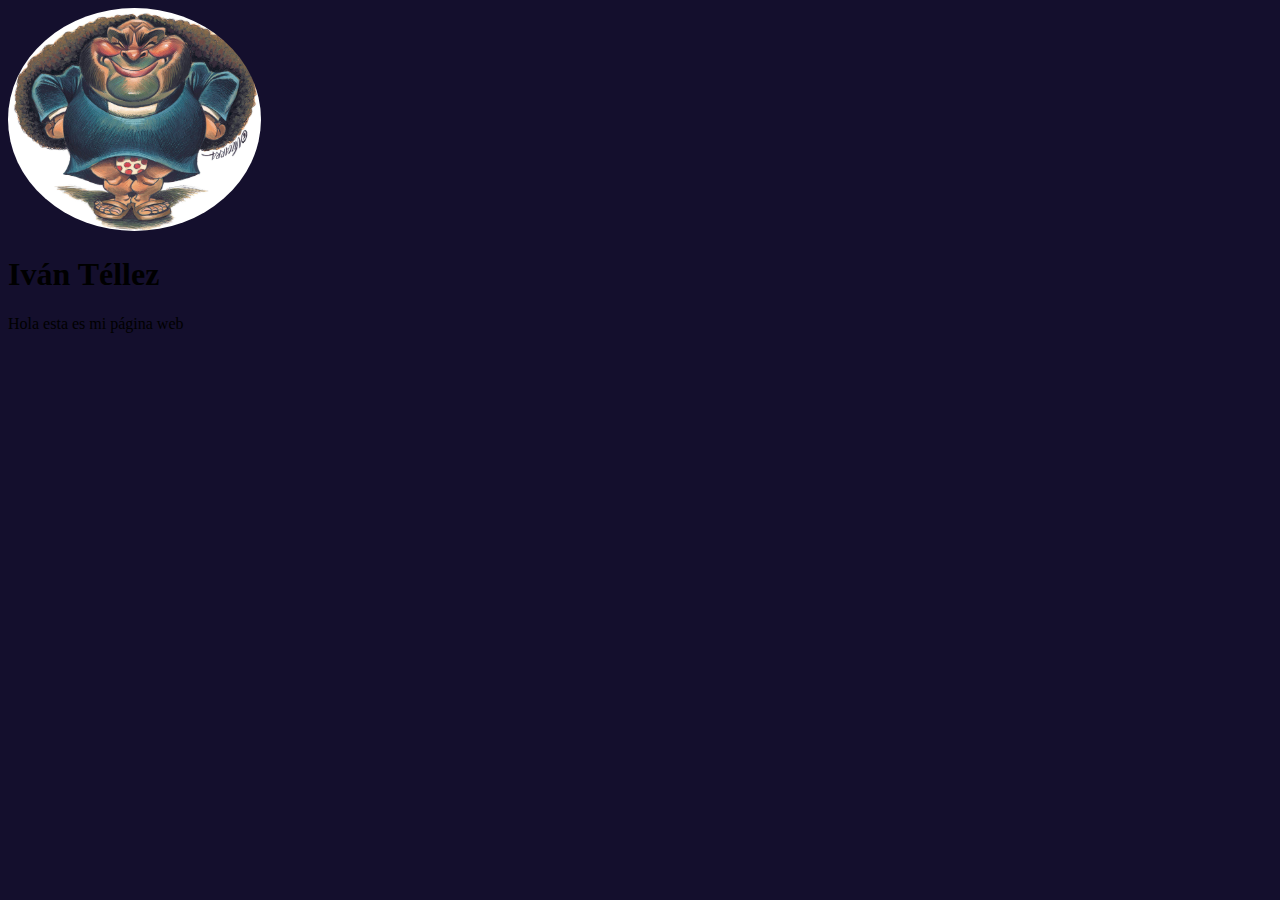
==== index.html @ f79c0ae4 "pagina" ====
<!DOCTYPE html>
<html lang="es">
<head>
    <meta charset="UTF-8">
    <meta name="viewport" content="width=device-width, initial-scale=1.0">
    <title>Sitio Web</title>
    <style>
        img{
            width: 20%;
            border-radius: 100%;
            
        }
        body{
            background-color:#140f2d;
            font-family:'';
        }
    </style>
</head>
<body>
    <img src="img/avatar.jpg" alt="avatar">
    <h1>Iván Téllez</h1>
    Hola esta es mi página web
</body>
</html>
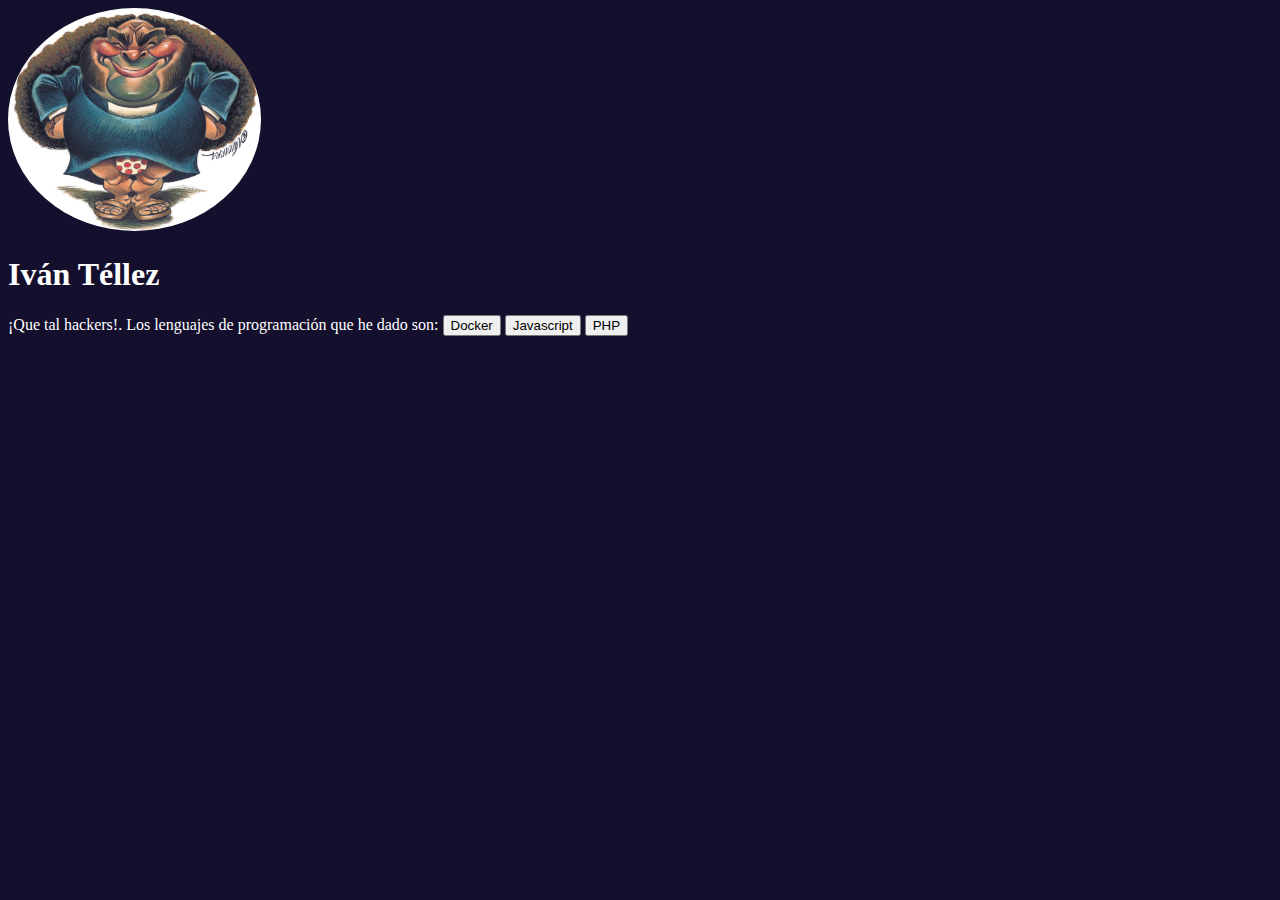
==== commit 019ca2fc: "pagina" ====
--- a/index.html
+++ b/index.html
@@ -12,13 +12,17 @@
         }
         body{
             background-color:#140f2d;
-            font-family:'';
+            color: white;
         }
     </style>
 </head>
 <body>
     <img src="img/avatar.jpg" alt="avatar">
     <h1>Iván Téllez</h1>
-    Hola esta es mi página web
+    ¡Que tal hackers!. Los lenguajes de programación que he dado son:
+    <button>Docker</button>
+    <button>Javascript</button>
+    <button>PHP</button>
+
 </body>
 </html>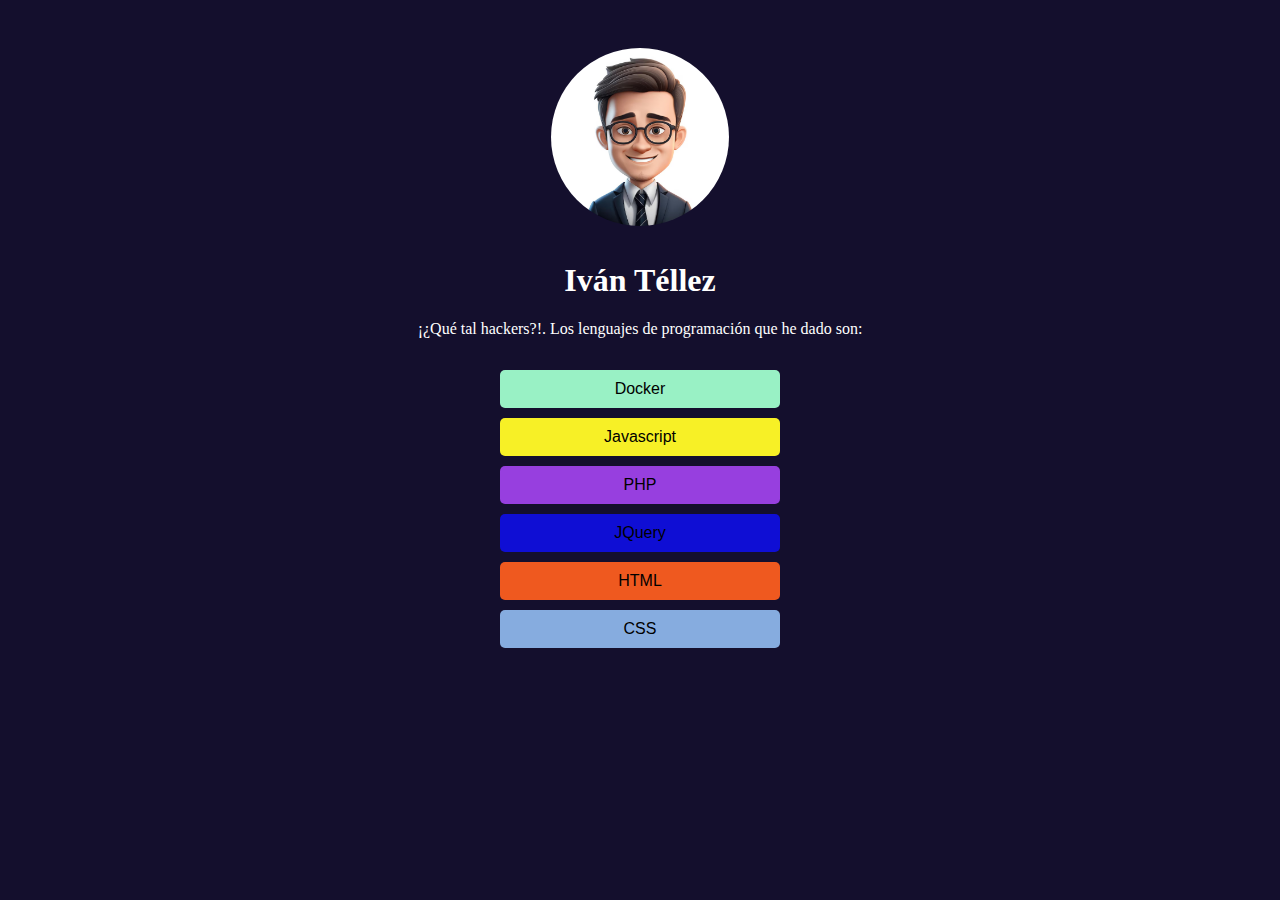
==== commit 417c87f2: "pagina terminada" ====
--- a/index.html
+++ b/index.html
@@ -6,23 +6,66 @@
     <title>Sitio Web</title>
     <style>
         img{
-            width: 20%;
+            width: 15%;
             border-radius: 100%;
-            
+            text-align: center;
+        }
+        div{
+            text-align: center;
+            margin: 2rem;
         }
         body{
+            margin: 0;
+            box-sizing: border-box;
+            padding: 1rem;
             background-color:#140f2d;
             color: white;
+            width: 100%;
         }
+        #botones {
+            display: flex;
+            flex-direction: column; 
+            align-items: center; 
+            justify-content: center;
+            gap: 10px; 
+        }
+
+        button {
+            padding: 10px;
+            width: 25%;
+            border: none;
+            font-size: 1rem;
+            border-radius: 5px;
+        }
+        
+        a{
+            text-decoration: none;
+            color: black;
+        }
+
+        #azul{background-color: #99F1C5;}
+        #amarillo{background-color: #f7f026;}
+        #morado{background-color: #973fdf;}
+        #azoscuro{background-color: #0f0ed4;}
+        #naranja{background-color: #ef591f;}
+        #azulcl{background-color: #86acdf;}
+
     </style>
 </head>
 <body>
-    <img src="img/avatar.jpg" alt="avatar">
-    <h1>Iván Téllez</h1>
-    ¡Que tal hackers!. Los lenguajes de programación que he dado son:
-    <button>Docker</button>
-    <button>Javascript</button>
-    <button>PHP</button>
+    <div><img src="img/avatar.jpg" alt="avatar"></div>
+    <div>
+        <h1>Iván Téllez</h1>
+        ¡¿Qué tal hackers?!. Los lenguajes de programación que he dado son:
+        <div id="botones">
+            <button id="azul"><a href="https://www.docker.com/">Docker</a></button>
+            <button id="amarillo"><a href="https://developer.mozilla.org/es/docs/Web/JavaScript">Javascript</a></button>
+            <button id="morado"><a href="https://www.php.net/manual/es/intro-whatis.php">PHP</a></button>
+            <button id="azoscuro"><a href="https://jquery.com/">JQuery</a></button>
+            <button id="naranja"><a href="https://developer.mozilla.org/es/docs/Web/HTML">HTML</a></button>
+            <button id="azulcl"><a href="https://developer.mozilla.org/es/docs/Web/CSS">CSS</a></button>
+        </div>
+    </div>
 
 </body>
 </html>